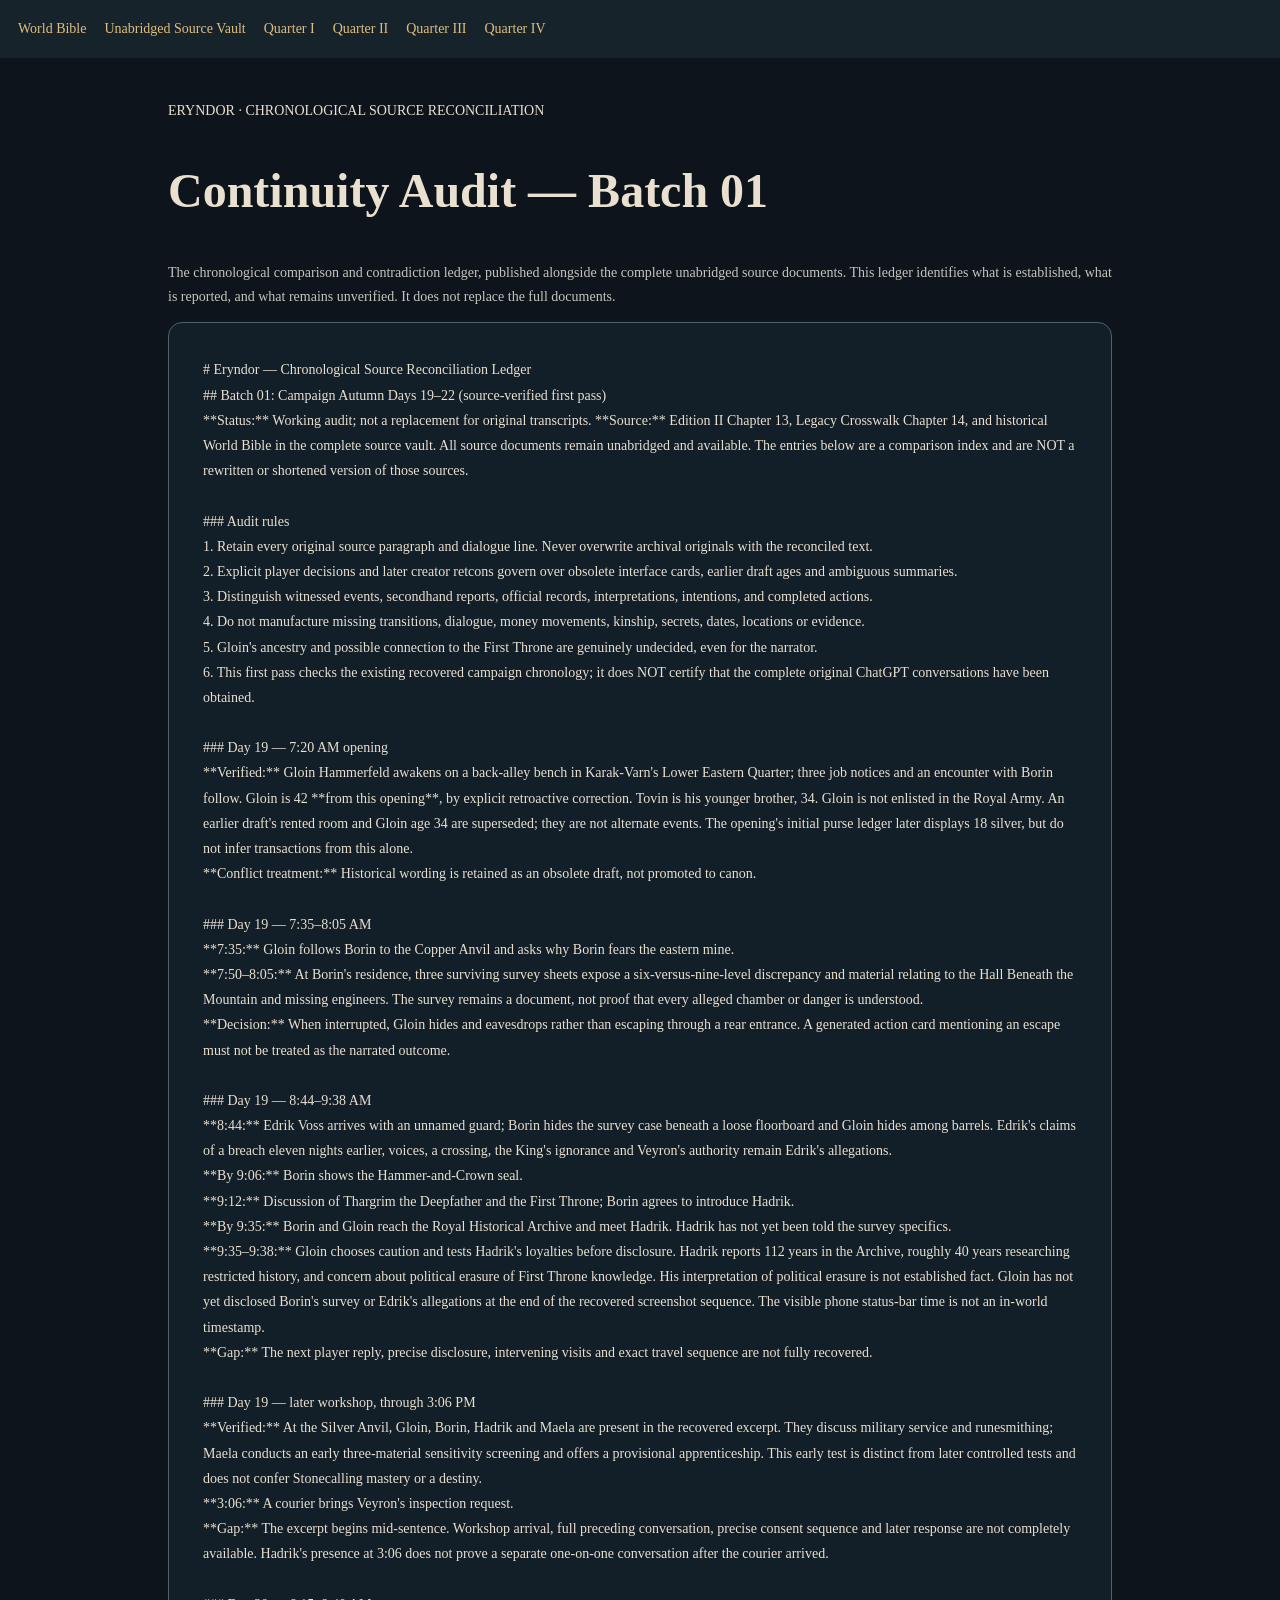
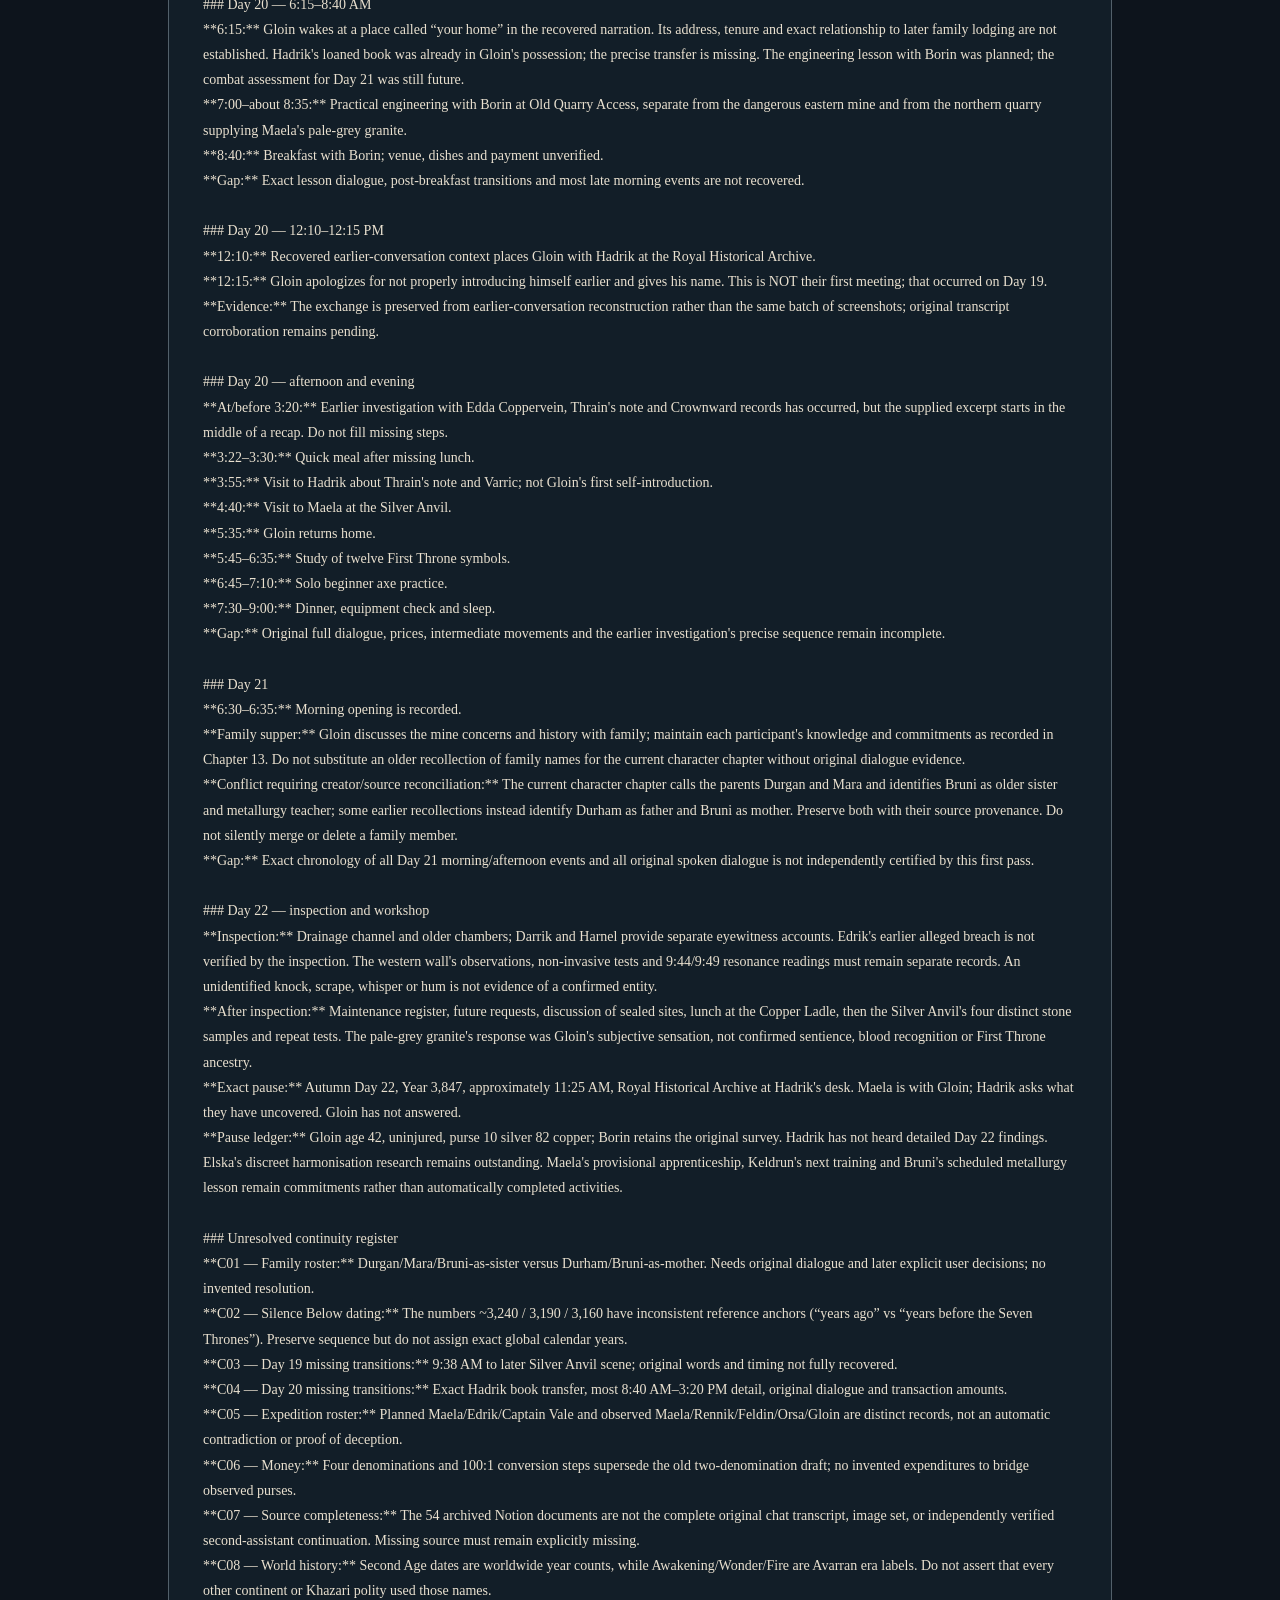
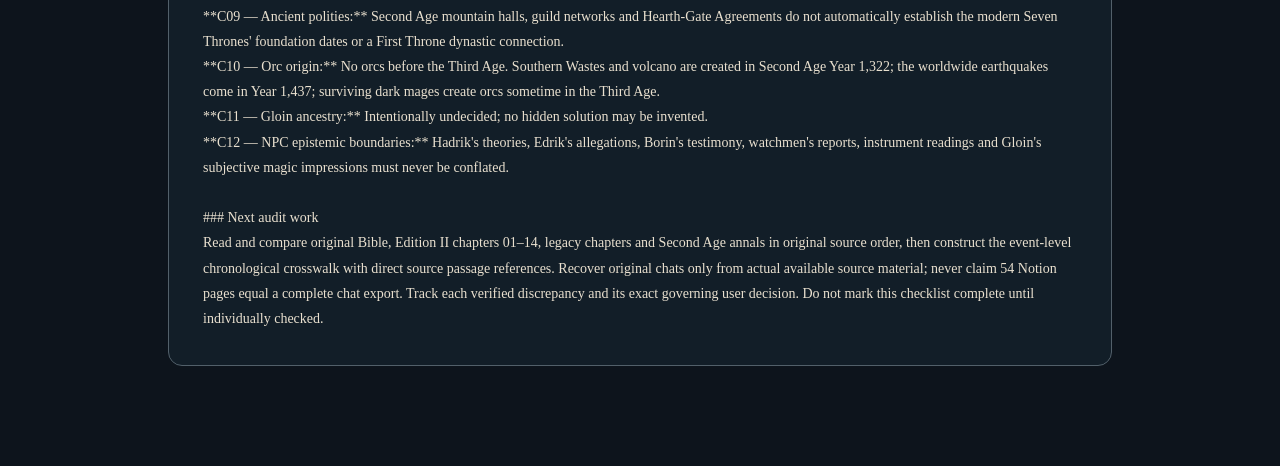
==== chronological-audit.html @ 3fc34ebd "Publish first chronological source reconciliation audit on Eryndor website" ====
<!doctype html><html lang="en"><head><meta charset="utf-8"><meta name="viewport" content="width=device-width,initial-scale=1"><title>Eryndor — Chronological Audit</title><link rel="stylesheet" href="./styles.css"><style>body{background:#0d141c;color:#e9e0cf;font-family:Georgia,serif;margin:0}.wrap{max-width:980px;margin:auto;padding:28px 18px 100px}nav{display:flex;gap:18px;flex-wrap:wrap;padding:18px;background:#17232b}a{color:#dfbd7e}h1{font-size:clamp(2rem,5vw,3rem)}.intro{line-height:1.7;color:#c4c5bd}.text{white-space:pre-wrap;overflow-wrap:anywhere;font:inherit;line-height:1.8;padding:clamp(14px,4vw,34px);border:1px solid #52606a;border-radius:14px;background:#121e28}</style></head><body><nav><a href="./index.html">World Bible</a><a href="./vault.html">Unabridged Source Vault</a><a href="./quarter-1.html">Quarter I</a><a href="./quarter-2.html">Quarter II</a><a href="./quarter-3.html">Quarter III</a><a href="./quarter-4.html">Quarter IV</a></nav><main class="wrap"><p>ERYNDOR · CHRONOLOGICAL SOURCE RECONCILIATION</p><h1>Continuity Audit — Batch 01</h1><p class="intro">The chronological comparison and contradiction ledger, published alongside the complete unabridged source documents. This ledger identifies what is established, what is reported, and what remains unverified. It does not replace the full documents.</p><article id="audit" class="text">Loading audit…</article></main><script>fetch('./CHRONOLOGICAL-AUDIT-01.md').then(r=>{if(!r.ok)throw Error('HTTP '+r.status);return r.text()}).then(s=>document.getElementById('audit').textContent=s).catch(e=>document.getElementById('audit').textContent='Could not load audit: '+e.message)</script></body></html>
---- styles.css ----
:root{--bg:#0d141c;--shell:#121b23;--panel:#18222b;--panel2:#1c2a33;--panel3:#21303a;--line:#2c3b43;--muted:#90a1a6;--faint:#687d83;--text:#ecece4;--gold:#c8a56a;--gold2:#edcd95;--sage:#9cb19f;--sky:#a9c5ce;--rose:#c79a91;--orange:#d8ae7f;--ring:rgba(200,165,106,.4);--serif:Georgia,'Times New Roman',serif;--sans:system-ui,-apple-system,BlinkMacSystemFont,'Segoe UI',sans-serif;--sidebar-width:270px}
*,*::before,*::after{box-sizing:border-box}html{scroll-behavior:smooth}body{margin:0;background:var(--bg);color:var(--text);font-family:var(--sans);font-size:14px;line-height:1.56;-webkit-font-smoothing:antialiased}button,input,textarea,select{font:inherit}button{cursor:pointer}a{color:inherit;text-decoration:none}a:hover{color:var(--gold2)}input,textarea,select{color:var(--text)}:focus-visible{outline:2px solid var(--gold2);outline-offset:3px}::selection{background:#a58252;color:#111}
.site-shell{min-height:100vh;display:flex}.sidebar{position:fixed;inset:0 auto 0 0;width:var(--sidebar-width);background:#101820;border-right:1px solid var(--line);padding:29px 17px 20px;display:flex;flex-direction:column;z-index:15;overflow-y:auto}.brand{display:flex;align-items:center;gap:13px;padding:0 10px}.brand-mark{width:44px;height:44px;border:1px solid #6e5a3d;border-radius:50%;color:var(--gold);display:grid;place-items:center;flex-shrink:0}.brand-mark svg{width:34px}.brand-name{display:block;font-family:var(--serif);font-size:23px;letter-spacing:.19em;line-height:1.05;font-weight:700}.brand-sub{display:block;letter-spacing:.18em;color:var(--muted);font-size:8px;margin-top:6px;font-weight:600}.sidebar-rule{height:1px;background:linear-gradient(90deg,transparent,var(--line),transparent);margin:27px 9px 22px}.nav-eyebrow{padding:0 13px;color:#69818b;font-size:10px;letter-spacing:.2em;font-weight:700;margin-bottom:10px}.nav-eyebrow-gap{margin-top:28px}.nav-main,.nav-shelves{display:grid;gap:4px}.nav-main a,.nav-shelves a,.nav-draft-link{display:flex;align-items:center;gap:12px;min-height:41px;border-radius:7px;padding:0 12px;color:#aab8b9;font-size:13px;border:1px solid transparent;transition:background .2s,color .2s}.nav-main a:hover,.nav-shelves a:hover,.nav-draft-link:hover{background:#1b2932;color:#f6ecd7}.nav-main a.active,.nav-shelves a.active,.nav-draft-link.active{background:#2a2d2d;color:var(--gold2);border-color:#4c4034}.nav-main a.active::before,.nav-shelves a.active::before{content:"";width:2px;height:18px;background:var(--gold);margin-left:-12px;margin-right:10px}.nav-icon{width:18px;text-align:center;font-size:18px;color:var(--gold)}.nav-count,.draft-count{margin-left:auto;color:var(--faint);font-size:11px}.nav-shelves a{min-height:35px;font-size:12px;padding-left:15px}.shelf-dot{width:6px;height:6px;border-radius:50%;background:#6a8086;flex-shrink:0}.sidebar-bottom{margin-top:auto;padding-top:28px}.sidebar-context{display:flex;gap:10px;align-items:center;background:#17232b;border:1px solid #25363d;padding:12px;border-radius:9px;margin:13px 4px 0}.sidebar-context strong{display:block;font-size:12px;font-weight:600}.sidebar-context small{display:block;color:var(--faint);font-size:11px}.context-dot{width:7px;height:7px;background:#94ae9d;border-radius:50%;box-shadow:0 0 12px #759b80}
.main-shell{margin-left:var(--sidebar-width);width:calc(100% - var(--sidebar-width));min-width:0;display:flex;flex-direction:column;min-height:100vh;background:linear-gradient(172deg,#12202a 0,#111b24 30%,#0d141c 100%)}.topbar{height:75px;display:flex;align-items:center;justify-content:space-between;padding:0 clamp(22px,4.4vw,74px);border-bottom:1px solid #273640;background:rgba(15,24,32,.74);position:sticky;top:0;z-index:9;backdrop-filter:blur(14px)}.top-location{font-size:10px;font-weight:750;letter-spacing:.2em;color:#99aeb4}.top-sigil{color:var(--gold);font-size:18px;margin-right:12px}.top-actions{display:flex;gap:21px;align-items:center}.top-search-trigger{border:1px solid #31414a;background:#1c2b34;border-radius:8px;display:flex;gap:9px;align-items:center;color:#b5c2c1;padding:8px 11px;min-width:210px;text-align:left}.top-search-trigger kbd{margin-left:auto;border:1px solid #506269;border-radius:4px;line-height:1.4;font-size:12px;padding:0 6px;color:#8f9fa2}.search-glyph{font-size:21px;line-height:1}.top-date{color:#84969a;font-size:10px;font-weight:700;letter-spacing:.14em}.main-content{width:100%;max-width:1460px;margin:0 auto;flex:1;padding:clamp(25px,4vw,60px) clamp(22px,4.4vw,74px) 85px}.footer{padding:22px clamp(22px,4.4vw,74px);border-top:1px solid #26343c;display:flex;gap:16px;justify-content:space-between;flex-wrap:wrap;color:#5e7178;font-size:9px;letter-spacing:.09em;text-transform:uppercase}.mobile-menu{display:none}
.eyebrow{color:var(--gold);font-size:10px;letter-spacing:.22em;font-weight:800;text-transform:uppercase}.display-title{font-family:var(--serif);font-weight:400;letter-spacing:-.038em;font-size:clamp(36px,5.2vw,68px);line-height:1.06;margin:14px 0 18px}.display-title em{font-style:normal;color:var(--gold2)}.lede{font-size:15px;color:#aebbb9;max-width:720px;line-height:1.9}.intro-row{display:flex;align-items:flex-end;justify-content:space-between;gap:18px;margin-bottom:32px}.page-title{font-family:var(--serif);font-weight:400;letter-spacing:-.025em;font-size:clamp(34px,4.2vw,52px);line-height:1.12;margin:10px 0 0}.page-description{color:#9bb0b3;margin-top:12px;max-width:740px;line-height:1.8}.minor-title{font-family:var(--serif);font-weight:400;font-size:23px;margin:0 0 15px}.section-head{display:flex;align-items:center;justify-content:space-between;gap:16px;margin:46px 0 16px}.section-head .section-note{color:#82979b;font-size:12px}.section-head a{font-size:12px;color:var(--gold2)}.muted{color:#91a3a7}.text-small{font-size:12px}.gold{color:var(--gold)}
.hero{position:relative;overflow:hidden;min-height:355px;border:1px solid #45524f;border-radius:12px;background:radial-gradient(ellipse at 79% 31%,rgba(166,134,82,.13),transparent 43%),radial-gradient(ellipse at 32% 75%,rgba(58,107,126,.16),transparent 55%),linear-gradient(140deg,#152732 0%,#16222a 55%,#262823 100%);padding:clamp(29px,4.5vw,57px);display:flex;align-items:center}.hero::before{content:"";position:absolute;right:-50px;bottom:-140px;width:600px;height:420px;opacity:.2;border:1px solid #bfaa80;border-radius:50%;box-shadow:0 0 0 42px rgba(191,170,128,.09),0 0 0 85px rgba(191,170,128,.1),0 0 0 132px rgba(191,170,128,.09);transform:rotate(-22deg);pointer-events:none}.hero-art{position:absolute;width:55%;height:100%;right:0;bottom:0;opacity:.65;background-image:url('./mountains.svg');background-repeat:no-repeat;background-position:bottom right;background-size:contain;pointer-events:none}.hero-content{position:relative;z-index:1;max-width:640px}.hero .lede{max-width:510px}.hero-buttons{display:flex;flex-wrap:wrap;gap:11px;margin-top:26px}.btn{display:inline-flex;align-items:center;justify-content:center;gap:9px;border:1px solid #4c6061;border-radius:7px;padding:10px 15px;background:transparent;color:#d7ded9;font-weight:650;font-size:12px;transition:transform .18s,background .18s,border-color .18s;min-height:39px}.btn:hover{transform:translateY(-1px);background:#26343a;border-color:#809095;color:#fff}.btn-primary{background:var(--gold);color:#16202a;border:1px solid #d5b887}.btn-primary:hover{color:#101820;background:#e3bf84}.btn-quiet{border-color:#3b4b53;background:#19262f}.btn-danger{border-color:#805d57;color:#ddafa3}.btn-small{padding:7px 10px;font-size:11px;min-height:32px}.stats-grid{display:grid;grid-template-columns:repeat(4,minmax(0,1fr));gap:12px;margin-top:18px}.stat-card{background:#17232d;border:1px solid #2c3d47;border-radius:9px;padding:22px 20px}.stat-number{font:normal 29px/1.2 var(--serif);color:#f0e0bf;margin-bottom:7px}.stat-label{color:#8da1a5;font-size:10px;letter-spacing:.13em;text-transform:uppercase}.overview-grid{display:grid;grid-template-columns:1.3fr 1fr;gap:17px}.card-panel{background:linear-gradient(155deg,#192732,#18232d);border:1px solid #33434c;border-radius:10px;padding:24px}.card-panel p{color:#afbfbe;line-height:1.8}.record-grid{display:grid;grid-template-columns:repeat(3,minmax(0,1fr));gap:14px}.record-card{display:block;text-align:left;background:#17232c;border:1px solid #2e3e46;border-radius:9px;padding:21px;min-height:201px;transition:background .17s,border-color .17s,transform .17s;position:relative}.record-card:hover{background:#1e303a;border-color:#817150;transform:translateY(-2px);color:var(--text)}.record-category{color:#8fa7ac;font-size:10px;text-transform:uppercase;letter-spacing:.15em}.record-card h3{font:normal 23px/1.23 var(--serif);margin:15px 0 12px}.record-card p{color:#9eb1b3;margin:0;font-size:12px;line-height:1.7;max-width:50ch}.record-card-foot{display:flex;align-items:center;justify-content:space-between;margin-top:22px}.card-arrow{color:var(--gold);font-size:20px}.panel-highlight{border-left:3px solid var(--gold);padding-left:21px}.scene-time{font:normal 25px var(--serif);color:var(--gold2);margin:10px 0}.scene-summary{font:normal 18px/1.5 var(--serif);color:#f0ece2;margin:7px 0 17px}.meta-strip{display:flex;gap:15px;flex-wrap:wrap;color:#99abae;font-size:12px}
.status{font-size:10px;letter-spacing:.055em;border:1px solid;border-radius:100px;padding:3px 8px;font-weight:600;white-space:nowrap}.status-canon{color:#a9cfb4;border-color:#4b705b;background:rgba(81,128,92,.1)}.status-working{color:#d1bd91;border-color:#81724f;background:rgba(131,110,70,.12)}.status-open{color:#a7bfd5;border-color:#536e85;background:rgba(74,97,115,.15)}.status-reported{color:#d4afa1;border-color:#75594c;background:rgba(123,85,72,.12)}.status-disputed{color:#e0afa6;border-color:#8b5e5b;background:rgba(137,76,70,.11)}.status-noncanon,.status-superseded{color:#9ba5a6;border-color:#606c6e;background:rgba(75,89,91,.13)}
.timeline{position:relative;display:grid;gap:0}.timeline::before{content:"";position:absolute;left:24px;top:16px;bottom:20px;width:1px;background:linear-gradient(var(--gold),#40545c)}.timeline-node{display:grid;grid-template-columns:49px 1fr;gap:23px;padding:13px 0}.timeline-marker{width:16px;height:16px;border:2px solid var(--gold);background:#16242b;box-shadow:0 0 0 7px #18242a;border-radius:50%;margin:15px auto 0;position:relative;z-index:1}.timeline-card{background:#17242d;border:1px solid #2e4049;border-radius:9px;padding:22px 25px}.timeline-card:hover{border-color:#766848}.timeline-card h3{font:normal 26px var(--serif);margin:5px 0 8px}.timeline-card p{color:#9fb0b5;margin:0}.timeline-card .time-era{font-size:11px;color:var(--gold2)}.era-bar{display:flex;height:11px;width:100%;overflow:hidden;border-radius:10px;background:#22333e;margin:24px 0 10px}.era-bar div:nth-child(1){background:#667d85;flex:321}.era-bar div:nth-child(2){background:#6892a4;flex:1000}.era-bar div:nth-child(3){background:#b98e5b;flex:116}.era-labels{display:grid;grid-template-columns:321fr 1000fr 116fr;font-size:11px;color:#91a7af;gap:4px}.era-labels span:last-child{text-align:right}.history-spotlight{display:grid;grid-template-columns:repeat(3,1fr);gap:13px}.history-spotlight .card-panel{padding:21px}
.filter-bar{display:flex;flex-wrap:wrap;align-items:center;gap:11px;background:#17252e;border:1px solid #2d4049;border-radius:10px;padding:13px;margin:24px 0 15px}.input,.select,.textarea{border:1px solid #40525b;background:#111e28;border-radius:7px;padding:11px 12px;color:#e9ede7;outline:none;width:100%}.input:focus,.select:focus,.textarea:focus{border-color:var(--gold)}.input::placeholder,.textarea::placeholder{color:#667c87}.search-wrapper{position:relative;flex:1;min-width:190px}.search-wrapper .input{padding-left:37px}.search-wrapper>span{position:absolute;left:12px;top:7px;font-size:22px;color:#748a93}.filter-bar .select{width:auto;min-width:136px}.filter-result{font-size:11px;color:#9caeb3;white-space:nowrap;margin-left:auto}.chips{display:flex;gap:9px;flex-wrap:wrap;margin:13px 0 28px}.chip{border:1px solid #38505a;background:transparent;border-radius:18px;padding:6px 11px;color:#a9b9ba;font-size:11px}.chip.active{color:#161f26;background:var(--gold);border-color:var(--gold)}.empty{padding:55px 25px;text-align:center;border:1px dashed #46606a;border-radius:9px;color:#95aeb4}.small-link{background:none;border:0;color:var(--gold2);padding:0}.small-link:hover{text-decoration:underline}
.record-head{max-width:980px;border-bottom:1px solid #33434b;padding-bottom:30px}.breadcrumbs{font-size:11px;color:#96a9ab;display:flex;align-items:center;gap:9px;margin-bottom:26px}.breadcrumbs a{color:var(--gold)}.record-head .page-title{max-width:940px}.record-summary{max-width:820px;font:normal 21px/1.55 var(--serif);color:#b7c3bf;margin:20px 0}.record-tags{display:flex;flex-wrap:wrap;gap:7px;margin-top:18px}.tag{font-size:10px;color:#9eb5ba;background:#1d3039;border:1px solid #34505a;padding:4px 9px;border-radius:4px}.record-layout{display:grid;grid-template-columns:minmax(0,1fr) 270px;gap:38px;margin-top:34px;max-width:1060px}.article-text{font-size:15px;line-height:1.97;color:#c6ceca}.article-text p{margin:0 0 21px;max-width:77ch}.article-text ul{color:#c6ceca}.article-aside{position:relative}.article-meta{background:#172530;border:1px solid #32464e;padding:20px;border-radius:9px;position:sticky;top:105px}.article-meta dl{margin:0}.article-meta dt{font-size:10px;letter-spacing:.13em;text-transform:uppercase;color:#7d949b;margin-top:17px}.article-meta dt:first-child{margin-top:0}.article-meta dd{margin:5px 0 0;color:#d9dfda;font-size:12px;overflow-wrap:anywhere}.article-meta .status{display:inline-block}.related-list{display:grid;gap:9px;margin-top:18px}.related-list a{padding:12px 14px;background:#17252d;border-radius:6px;color:#d5e0de;border:1px solid #34444d;font-size:12px}.related-list a:hover{border-color:var(--gold)}.notice{background:#252b2b;border-left:3px solid var(--gold);padding:17px 19px;color:#cfcec1;border-radius:0 7px 7px 0;margin:23px 0;font-size:12px;line-height:1.75}
.world-stats{display:grid;grid-template-columns:repeat(5,1fr);gap:9px;margin-bottom:20px}.world-stats .stat-card{padding:18px 11px;text-align:center}.world-stats .stat-number{font-size:24px}.world-stats .stat-label{font-size:9px}.population-rows{display:grid;gap:14px}.pop-row{display:grid;grid-template-columns:114px minmax(0,1fr) 110px;gap:12px;align-items:center;font-size:12px}.pop-row .track{height:10px;background:#243842;border-radius:10px;overflow:hidden}.pop-row .fill{height:100%;background:linear-gradient(90deg,#5e8992,#c7a265);border-radius:10px}.pop-row .pop-value{text-align:right;color:#afbdba}.table-wrap{overflow-x:auto;border:1px solid #344750;border-radius:9px}.data-table{border-collapse:collapse;width:100%;font-size:12px;white-space:nowrap}.data-table th,.data-table td{padding:13px 17px;text-align:left;border-bottom:1px solid #2e4048}.data-table th{color:#9ca8a4;background:#1c2b34;font-size:10px;letter-spacing:.1em;text-transform:uppercase}.data-table tr:last-child td{border-bottom:0}.data-table td a{color:var(--gold2)}
.continuity-grid{display:grid;grid-template-columns:repeat(2,1fr);gap:14px}.continuity-item{border:1px solid #33474f;border-radius:9px;background:#182730;padding:20px}.continuity-item h3{font:normal 20px/1.3 var(--serif);margin:12px 0 9px}.continuity-item p{color:#a3b6b8;font-size:12px;margin:0}.level{display:inline-block;font-size:9px;letter-spacing:.13em;color:#d1b88d;text-transform:uppercase}.level-protected{color:#a8cdae}.level-unresolved{color:#d2a38d}.level-guardrail{color:#9fc4d0}.continuity-footer{border-top:1px solid #33454a;margin-top:34px;padding-top:22px;color:#9eafb0}
.chapter-grid{display:grid;grid-template-columns:repeat(2,1fr);gap:13px}.chapter{display:flex;gap:16px;align-items:flex-start;padding:18px 19px;border:1px solid #344752;background:#17242d;border-radius:9px}.chapter-index{font:normal 25px var(--serif);color:var(--gold);min-width:33px}.chapter h3{font:normal 21px var(--serif);margin:0 0 5px}.chapter p{color:#9aaeb0;font-size:12px;line-height:1.7;margin:0}.chapter:hover{border-color:#ad9264;color:inherit}
.form-grid{display:grid;grid-template-columns:repeat(2,1fr);gap:16px}.form-field{display:flex;flex-direction:column;gap:7px}.form-field.wide{grid-column:1/-1}.form-field label{font-size:11px;letter-spacing:.07em;text-transform:uppercase;color:#a2b6b9}.textarea{min-height:170px;resize:vertical}.form-actions{display:flex;gap:10px;flex-wrap:wrap;margin-top:20px}.local-banner{background:#263032;border-left:3px solid #c8a56a;border-radius:5px;padding:17px 19px;color:#c9d3ce;margin:23px 0;font-size:12px}.draft-item{display:flex;justify-content:space-between;gap:13px;align-items:center;padding:13px 0;border-bottom:1px solid #34434a}.draft-item:last-child{border-bottom:0}.draft-item .muted{display:block;font-size:11px}.draft-item .btn{flex-shrink:0}.draft-count-tag{margin-left:9px;font-size:11px;color:#bd9f73}.editor-preview{font-family:var(--serif);font-size:19px;padding:20px;border:1px dashed #52666b;border-radius:8px}.intro-actions{display:flex;gap:8px;flex-wrap:wrap}
.toast{position:fixed;bottom:25px;right:25px;background:#294238;border:1px solid #537261;padding:11px 15px;border-radius:8px;color:#e4f6e7;font-size:12px;z-index:40;opacity:0;pointer-events:none;transform:translateY(10px);transition:.2s;max-width:350px}.toast.visible{opacity:1;transform:translateY(0)}.loading{font:normal 24px var(--serif);color:var(--gold);padding:80px 0;text-align:center}
@media(max-width:1220px){.record-grid{grid-template-columns:repeat(2,minmax(0,1fr))}.overview-grid{grid-template-columns:1fr}.world-stats{grid-template-columns:repeat(3,1fr)}.top-date{display:none}}@media(max-width:960px){:root{--sidebar-width:225px}.sidebar{padding-left:10px;padding-right:10px}.record-layout{grid-template-columns:minmax(0,1fr) 225px;gap:19px}.main-content{padding-left:25px;padding-right:25px}.topbar{padding:0 25px}.stats-grid{grid-template-columns:repeat(2,1fr)}}@media(max-width:740px){.sidebar{transform:translateX(-102%);transition:transform .2s ease;box-shadow:15px 0 50px #0008;width:275px}.sidebar.open{transform:translateX(0)}.mobile-shade:not([hidden]){display:block;position:fixed;inset:0;background:#0009;z-index:13}.main-shell{margin-left:0;width:100%}.mobile-menu{display:block;border:1px solid #38505a;background:#1b2a32;border-radius:6px;color:var(--gold2);width:35px;height:34px;font-size:19px;margin-right:14px}.topbar{height:62px;justify-content:flex-start;padding:0 17px}.top-actions{margin-left:auto}.top-search-trigger{min-width:unset;padding:7px 9px}.top-search-trigger span:not(.search-glyph),.top-search-trigger kbd{display:none}.top-location{font-size:9px;white-space:nowrap}.main-content{padding:22px 17px 48px}.footer{padding:19px 17px}.hero{min-height:360px;padding:28px 22px}.hero-art{width:100%;opacity:.3}.record-grid,.continuity-grid,.chapter-grid{grid-template-columns:1fr}.record-layout{grid-template-columns:1fr}.article-aside{order:-1}.article-meta{position:static}.history-spotlight{grid-template-columns:1fr}.world-stats{grid-template-columns:repeat(2,1fr)}.filter-bar{gap:8px}.filter-bar .select{flex:1;min-width:0}.filter-result{width:100%;text-align:right}.intro-row{align-items:flex-start;flex-direction:column}.form-grid{grid-template-columns:1fr}.form-field.wide{grid-column:auto}.top-location{overflow:hidden;text-overflow:ellipsis}.stats-grid{gap:8px}.stat-card{padding:16px}.pop-row{grid-template-columns:80px 1fr 82px;font-size:11px;gap:8px}}@media(max-width:420px){.display-title{font-size:39px}.page-title{font-size:33px}.stat-number{font-size:25px}.era-labels{font-size:9px}.hero-buttons .btn{flex:1}.footer{font-size:8px}}
@media(prefers-reduced-motion:reduce){*,*::before,*::after{scroll-behavior:auto!important;animation:none!important;transition:none!important}}
/* Readable chapter structure for full historical annals imported from the source Compendium. */
.article-text h2,.article-text h3,.article-text h4{font-family:Georgia,'Times New Roman',serif;line-height:1.35;font-weight:600;color:#e6d9b6;max-width:76ch;scroll-margin-top:85px}
.article-text h2{font-size:25px;margin:32px 0 14px}
.article-text h3{font-size:21px;margin:30px 0 12px}
.article-text h4{font-size:17px;margin:25px 0 10px;color:#e1d6bc}
.article-text strong{color:#e4e9e2;font-weight:700}
.article-text em{color:#e1dacd}
.article-text ul,.article-text ol{max-width:75ch;padding-left:24px;line-height:1.85;margin:0 0 22px}
.article-text li{margin-bottom:8px}

/* Full original-source archive: every preserved page readable on any screen. */
.archive-banner{display:flex;align-items:center;justify-content:space-between;gap:24px;margin:28px 0;padding:26px;border-color:#596345}
.archive-banner .minor-title{margin:8px 0 5px}.archive-banner p{margin:6px 0}
.source-toolbar{margin:22px 0;padding:22px}.source-toolbar p{max-width:80ch;line-height:1.65}
.source-controls{display:flex;gap:10px;flex-wrap:wrap;margin:18px 0 12px}
.source-controls .input{flex:2;min-width:220px}.source-controls .select{flex:1;min-width:190px}
.source-count{margin:16px 0;color:var(--muted);font-size:13px}.source-group{margin:30px 0}
.source-group .minor-title{font-size:20px;margin-bottom:12px}
.source-list{border:1px solid #34444e;border-radius:11px;overflow:hidden;background:#111d26}
.source-link{display:flex;align-items:center;justify-content:space-between;gap:12px;padding:16px 18px;text-decoration:none;color:var(--text);border-bottom:1px solid #2c3d45}
.source-link:last-child{border-bottom:0}.source-link:hover,.source-link:focus-visible{background:#1e3039}
.source-link strong{display:block;font-weight:600;line-height:1.4}.source-link small{display:block;margin-top:6px;color:var(--muted);font-size:12px}
.source-view-tools{display:flex;flex-wrap:wrap;align-items:center;gap:8px}
.source-view-tools .btn.active{border-color:var(--gold2);background:#293b3a;color:var(--gold2)}
.source-article{overflow-wrap:anywhere;max-width:920px;line-height:1.82;padding-bottom:24px}
.source-article p{line-height:1.8}.source-article .source-exact{font-size:12px;line-height:1.6;white-space:pre-wrap;overflow-wrap:anywhere;background:#0b151e;border:1px solid #314451;border-radius:9px;padding:18px}
@media(max-width:700px){.archive-banner{flex-direction:column;align-items:flex-start;padding:20px}.archive-banner .btn{width:100%}.source-controls{flex-direction:column}.source-controls .input,.source-controls .select{width:100%}.source-toolbar{padding:16px}.source-article .source-exact{padding:10px;font-size:11px}}
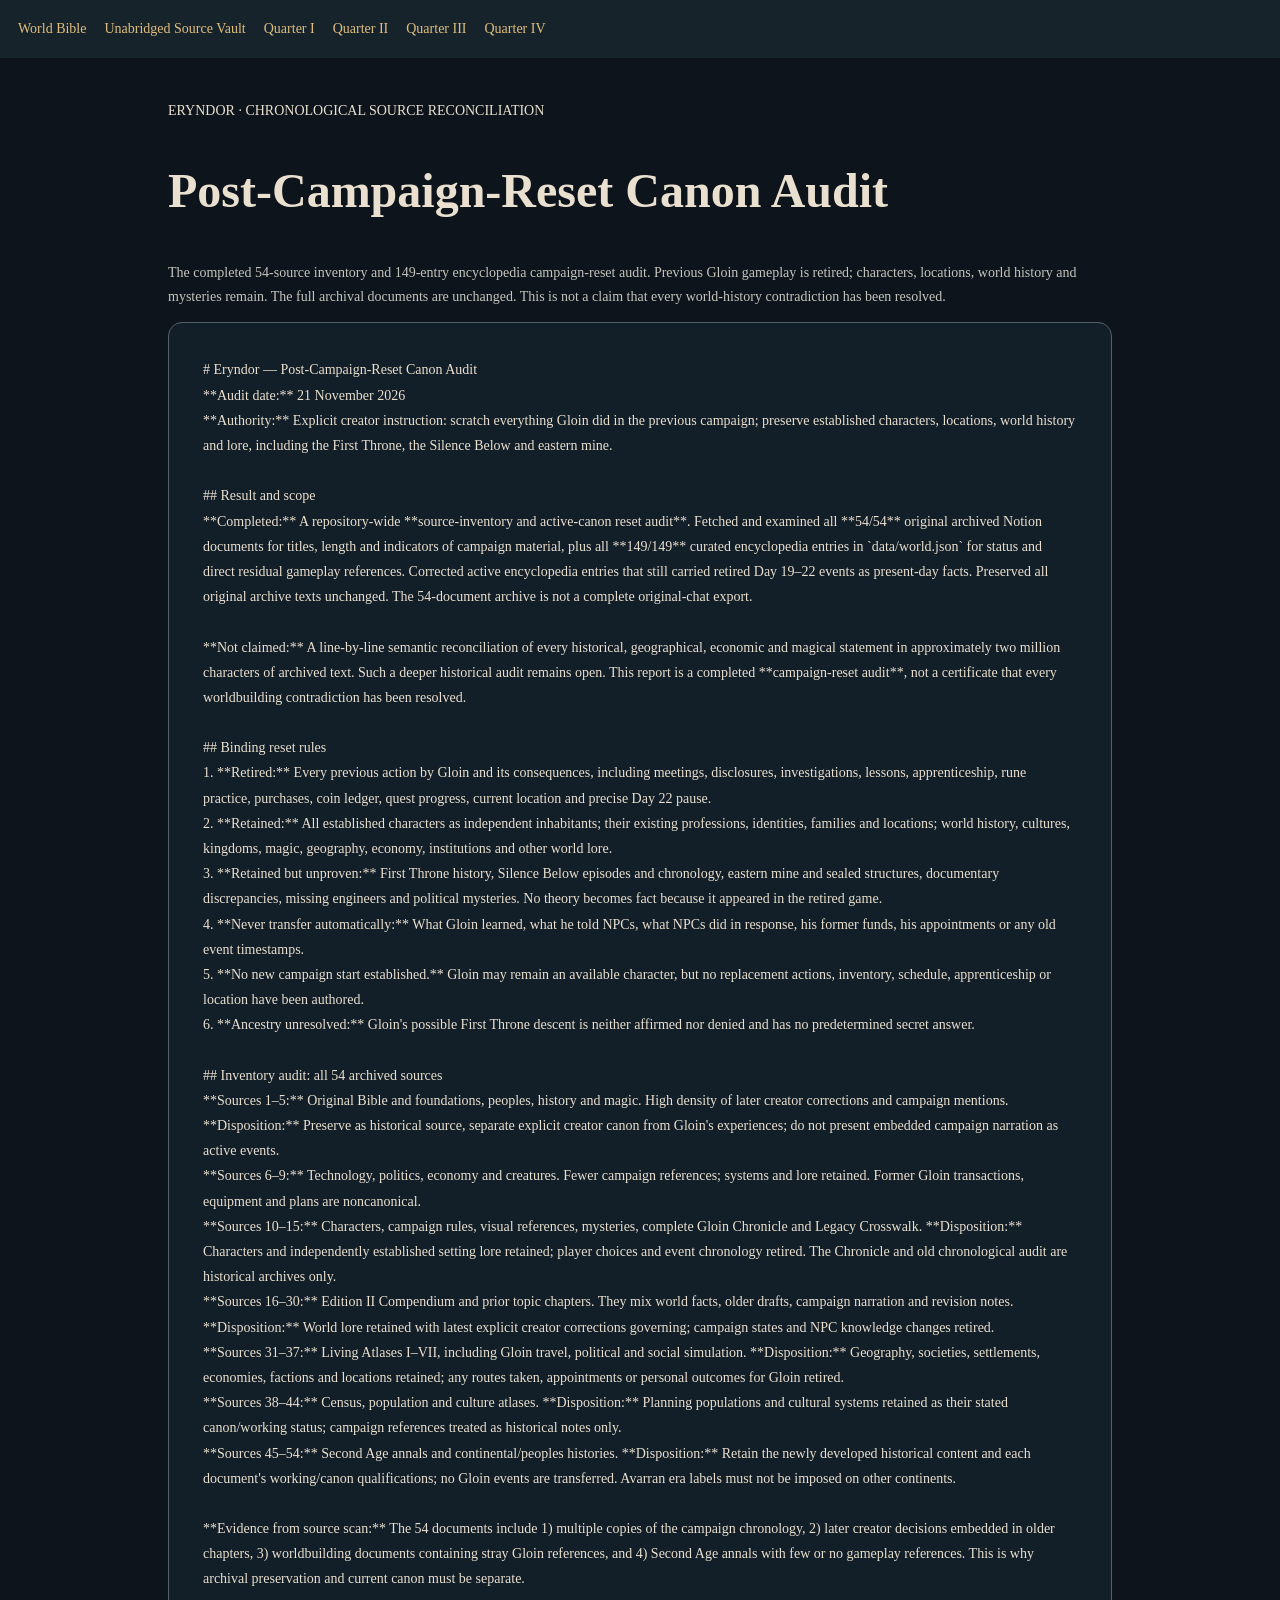
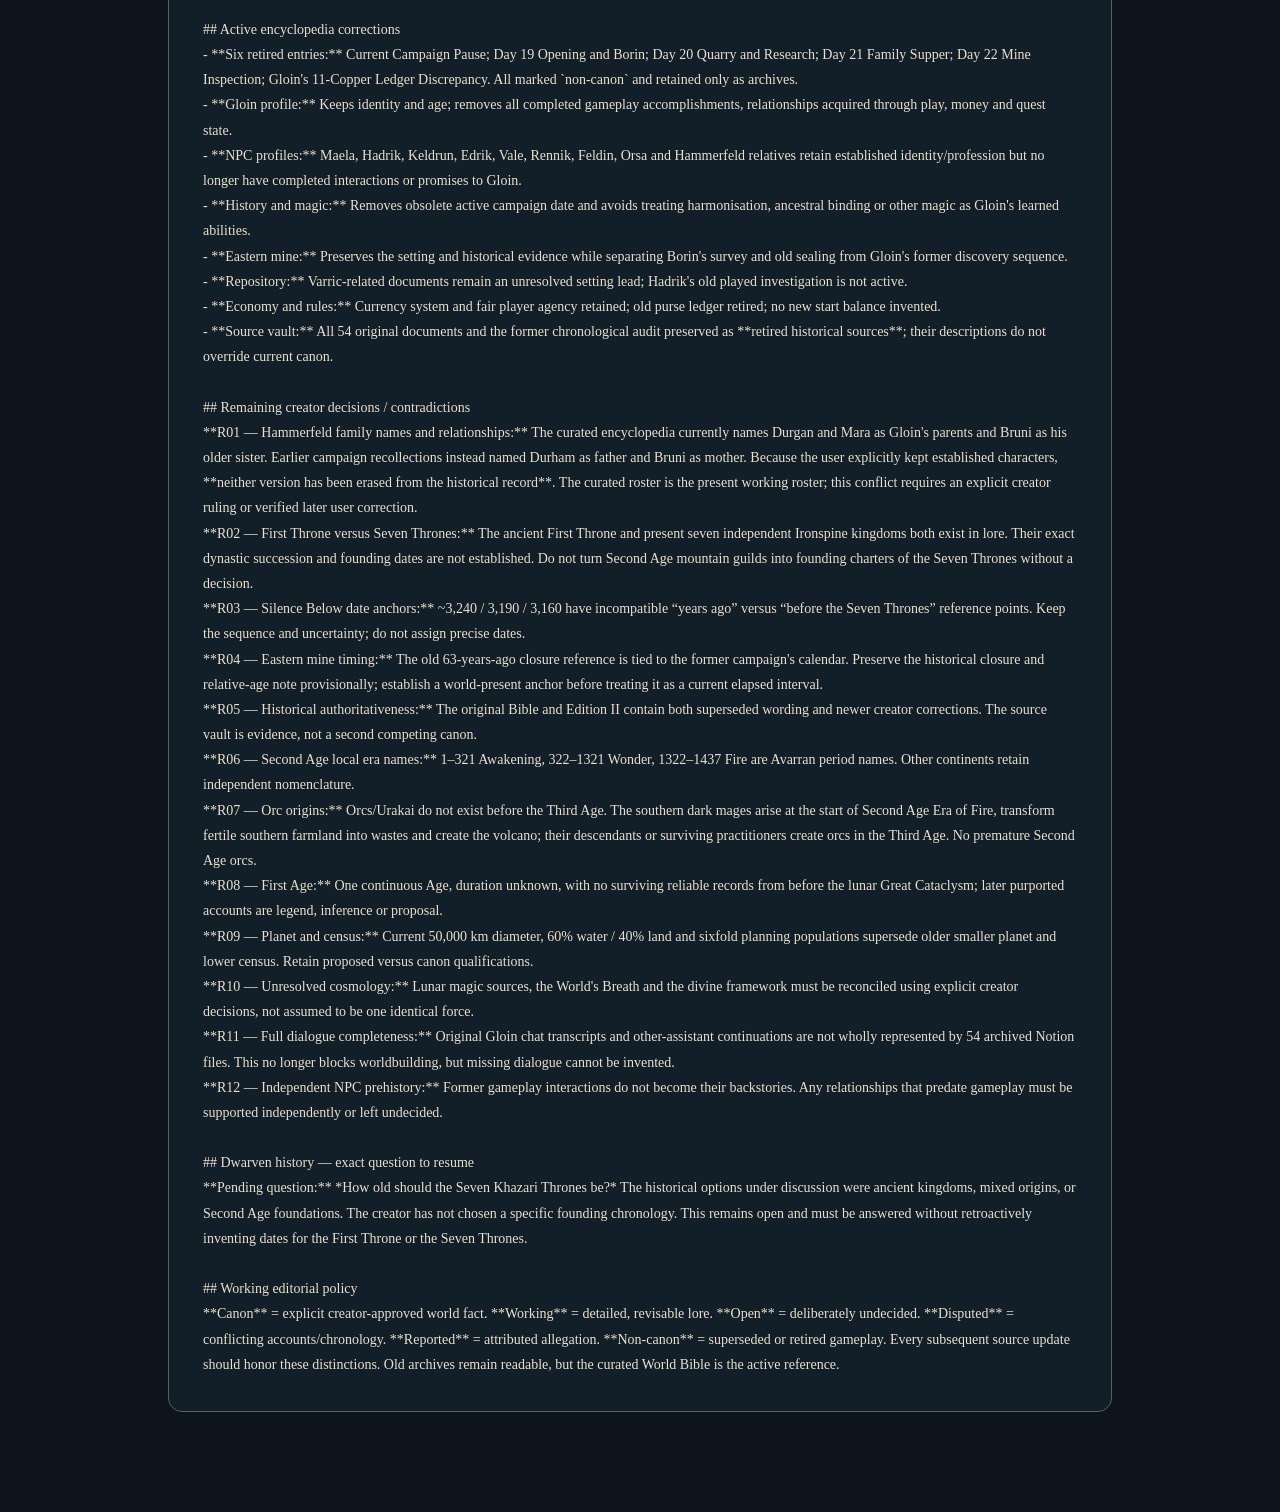
==== commit b14f2214: "Display post-campaign-reset audit instead of retired Gloin chronology" ====
--- a/chronological-audit.html
+++ b/chronological-audit.html
@@ -1 +1 @@
-<!doctype html><html lang="en"><head><meta charset="utf-8"><meta name="viewport" content="width=device-width,initial-scale=1"><title>Eryndor — Chronological Audit</title><link rel="stylesheet" href="./styles.css"><style>body{background:#0d141c;color:#e9e0cf;font-family:Georgia,serif;margin:0}.wrap{max-width:980px;margin:auto;padding:28px 18px 100px}nav{display:flex;gap:18px;flex-wrap:wrap;padding:18px;background:#17232b}a{color:#dfbd7e}h1{font-size:clamp(2rem,5vw,3rem)}.intro{line-height:1.7;color:#c4c5bd}.text{white-space:pre-wrap;overflow-wrap:anywhere;font:inherit;line-height:1.8;padding:clamp(14px,4vw,34px);border:1px solid #52606a;border-radius:14px;background:#121e28}</style></head><body><nav><a href="./index.html">World Bible</a><a href="./vault.html">Unabridged Source Vault</a><a href="./quarter-1.html">Quarter I</a><a href="./quarter-2.html">Quarter II</a><a href="./quarter-3.html">Quarter III</a><a href="./quarter-4.html">Quarter IV</a></nav><main class="wrap"><p>ERYNDOR · CHRONOLOGICAL SOURCE RECONCILIATION</p><h1>Continuity Audit — Batch 01</h1><p class="intro">The chronological comparison and contradiction ledger, published alongside the complete unabridged source documents. This ledger identifies what is established, what is reported, and what remains unverified. It does not replace the full documents.</p><article id="audit" class="text">Loading audit…</article></main><script>fetch('./CHRONOLOGICAL-AUDIT-01.md').then(r=>{if(!r.ok)throw Error('HTTP '+r.status);return r.text()}).then(s=>document.getElementById('audit').textContent=s).catch(e=>document.getElementById('audit').textContent='Could not load audit: '+e.message)</script></body></html>+<!doctype html><html lang="en"><head><meta charset="utf-8"><meta name="viewport" content="width=device-width,initial-scale=1"><title>Eryndor — Canon Reset Audit</title><link rel="stylesheet" href="./styles.css"><style>body{background:#0d141c;color:#e9e0cf;font-family:Georgia,serif;margin:0}.wrap{max-width:980px;margin:auto;padding:28px 18px 100px}nav{display:flex;gap:18px;flex-wrap:wrap;padding:18px;background:#17232b}a{color:#dfbd7e}h1{font-size:clamp(2rem,5vw,3rem)}.intro{line-height:1.7;color:#c4c5bd}.text{white-space:pre-wrap;overflow-wrap:anywhere;font:inherit;line-height:1.8;padding:clamp(14px,4vw,34px);border:1px solid #52606a;border-radius:14px;background:#121e28}</style></head><body><nav><a href="./index.html">World Bible</a><a href="./vault.html">Unabridged Source Vault</a><a href="./quarter-1.html">Quarter I</a><a href="./quarter-2.html">Quarter II</a><a href="./quarter-3.html">Quarter III</a><a href="./quarter-4.html">Quarter IV</a></nav><main class="wrap"><p>ERYNDOR · CHRONOLOGICAL SOURCE RECONCILIATION</p><h1>Post-Campaign-Reset Canon Audit</h1><p class="intro">The completed 54-source inventory and 149-entry encyclopedia campaign-reset audit. Previous Gloin gameplay is retired; characters, locations, world history and mysteries remain. The full archival documents are unchanged. This is not a claim that every world-history contradiction has been resolved.</p><article id="audit" class="text">Loading audit…</article></main><script>fetch('./CAMPAIGN-RESET-AUDIT.md').then(r=>{if(!r.ok)throw Error('HTTP '+r.status);return r.text()}).then(s=>document.getElementById('audit').textContent=s).catch(e=>document.getElementById('audit').textContent='Could not load audit: '+e.message)</script></body></html>
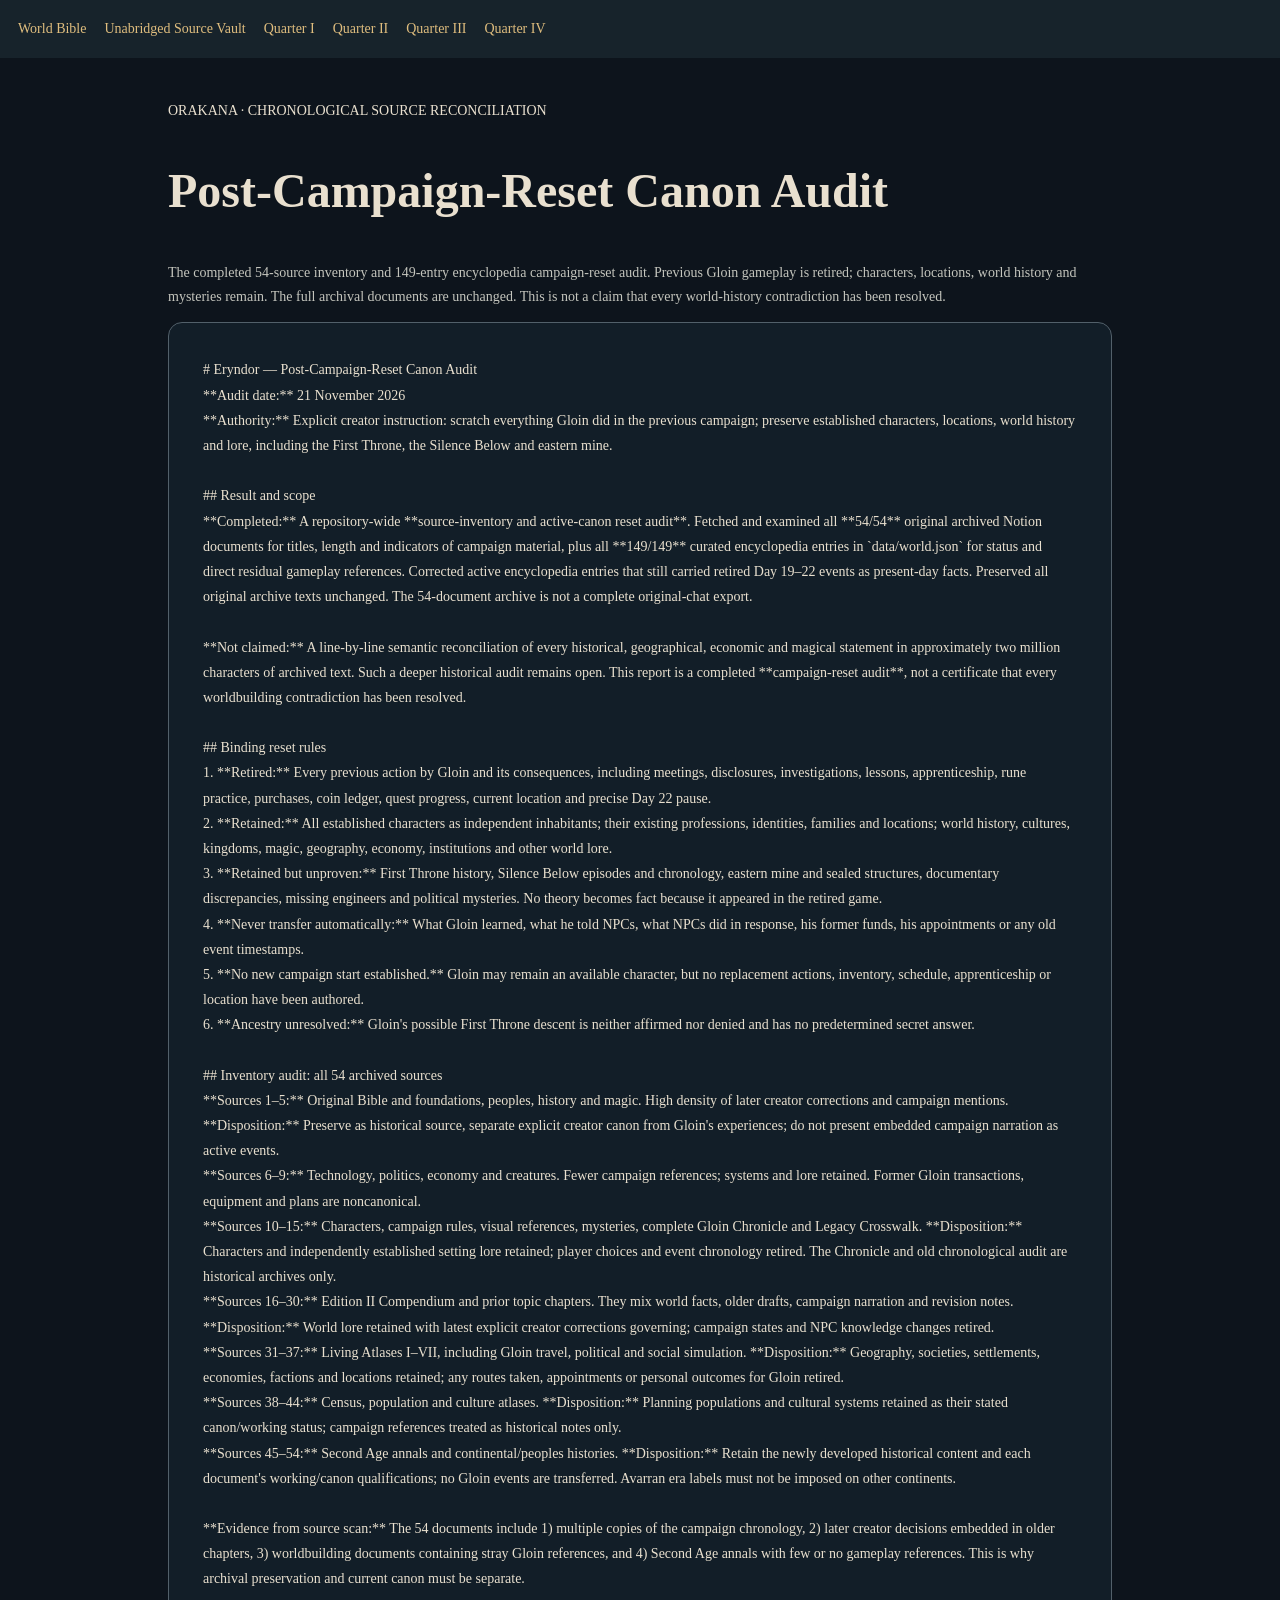
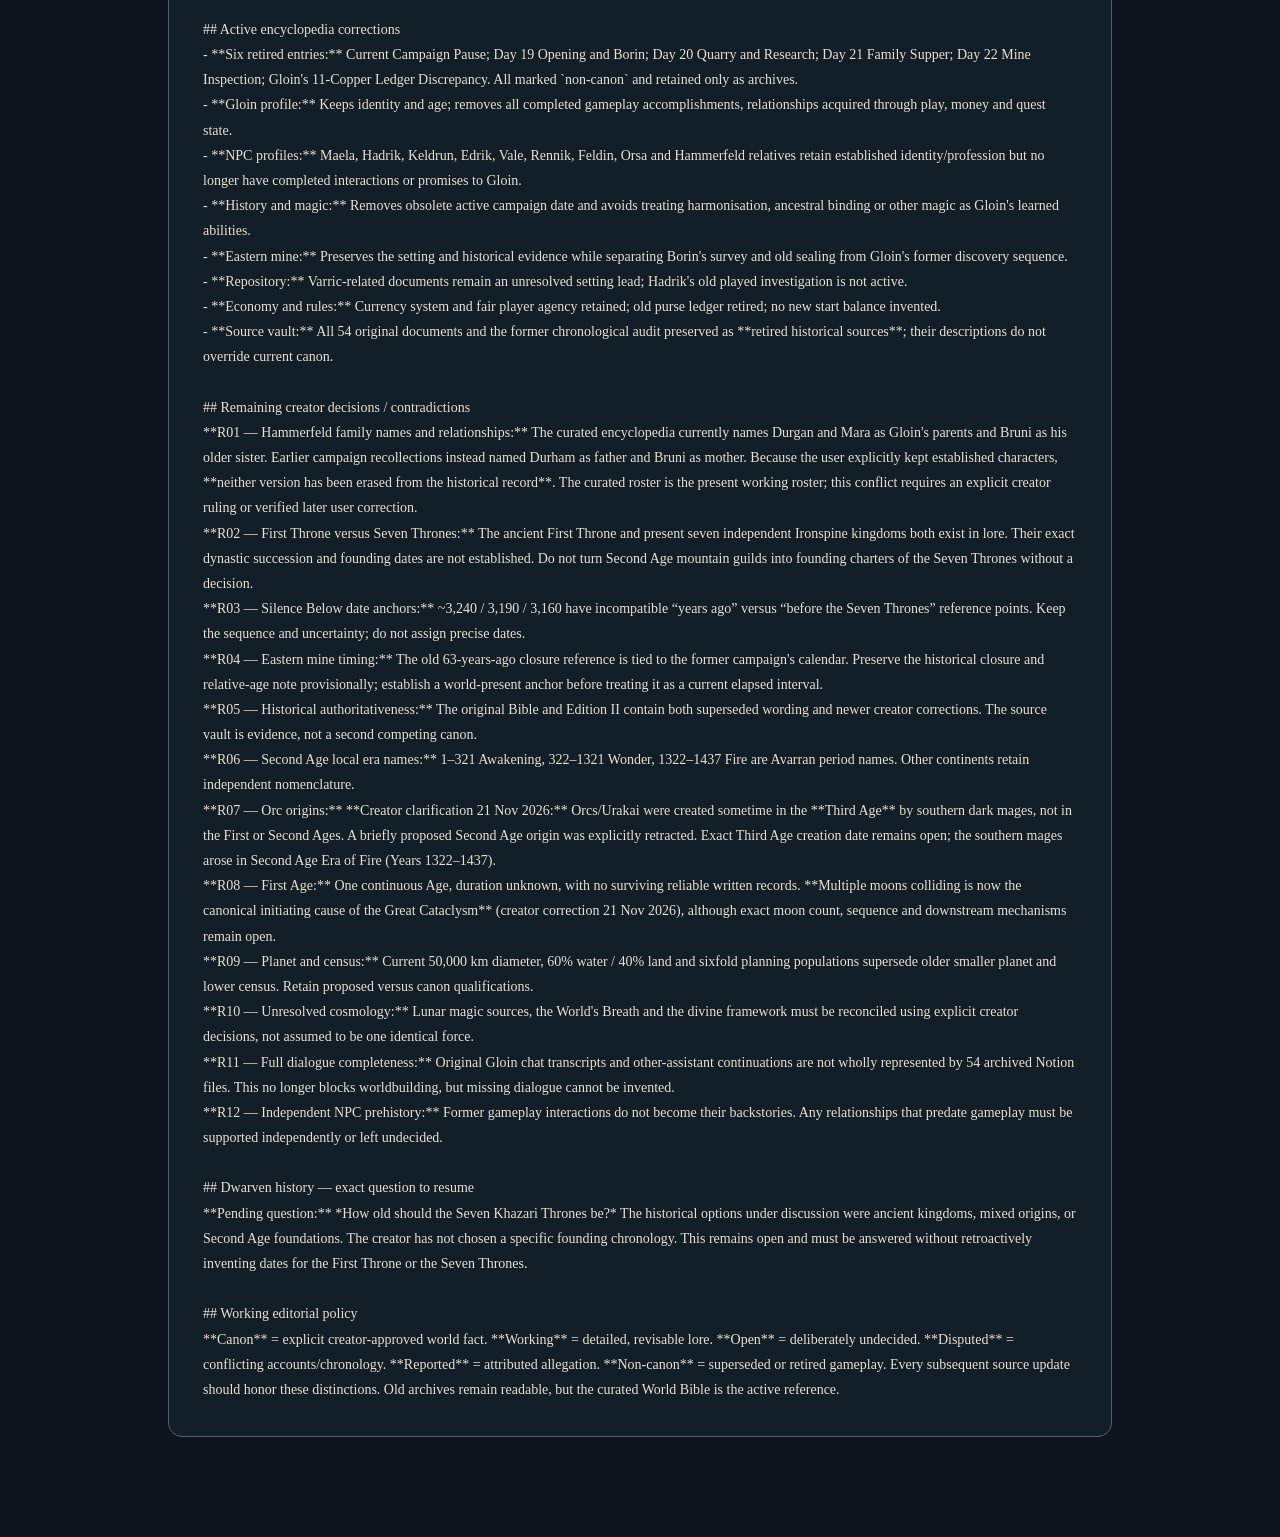
==== commit fbfc1308: "Orakana rename: update chronological-audit.html archive-page branding" ====
--- a/chronological-audit.html
+++ b/chronological-audit.html
@@ -1 +1 @@
-<!doctype html><html lang="en"><head><meta charset="utf-8"><meta name="viewport" content="width=device-width,initial-scale=1"><title>Eryndor — Canon Reset Audit</title><link rel="stylesheet" href="./styles.css"><style>body{background:#0d141c;color:#e9e0cf;font-family:Georgia,serif;margin:0}.wrap{max-width:980px;margin:auto;padding:28px 18px 100px}nav{display:flex;gap:18px;flex-wrap:wrap;padding:18px;background:#17232b}a{color:#dfbd7e}h1{font-size:clamp(2rem,5vw,3rem)}.intro{line-height:1.7;color:#c4c5bd}.text{white-space:pre-wrap;overflow-wrap:anywhere;font:inherit;line-height:1.8;padding:clamp(14px,4vw,34px);border:1px solid #52606a;border-radius:14px;background:#121e28}</style></head><body><nav><a href="./index.html">World Bible</a><a href="./vault.html">Unabridged Source Vault</a><a href="./quarter-1.html">Quarter I</a><a href="./quarter-2.html">Quarter II</a><a href="./quarter-3.html">Quarter III</a><a href="./quarter-4.html">Quarter IV</a></nav><main class="wrap"><p>ERYNDOR · CHRONOLOGICAL SOURCE RECONCILIATION</p><h1>Post-Campaign-Reset Canon Audit</h1><p class="intro">The completed 54-source inventory and 149-entry encyclopedia campaign-reset audit. Previous Gloin gameplay is retired; characters, locations, world history and mysteries remain. The full archival documents are unchanged. This is not a claim that every world-history contradiction has been resolved.</p><article id="audit" class="text">Loading audit…</article></main><script>fetch('./CAMPAIGN-RESET-AUDIT.md').then(r=>{if(!r.ok)throw Error('HTTP '+r.status);return r.text()}).then(s=>document.getElementById('audit').textContent=s).catch(e=>document.getElementById('audit').textContent='Could not load audit: '+e.message)</script></body></html>+<!doctype html><html lang="en"><head><meta charset="utf-8"><meta name="viewport" content="width=device-width,initial-scale=1"><title>Orakana — Canon Reset Audit</title><link rel="stylesheet" href="./styles.css"><style>body{background:#0d141c;color:#e9e0cf;font-family:Georgia,serif;margin:0}.wrap{max-width:980px;margin:auto;padding:28px 18px 100px}nav{display:flex;gap:18px;flex-wrap:wrap;padding:18px;background:#17232b}a{color:#dfbd7e}h1{font-size:clamp(2rem,5vw,3rem)}.intro{line-height:1.7;color:#c4c5bd}.text{white-space:pre-wrap;overflow-wrap:anywhere;font:inherit;line-height:1.8;padding:clamp(14px,4vw,34px);border:1px solid #52606a;border-radius:14px;background:#121e28}</style></head><body><nav><a href="./index.html">World Bible</a><a href="./vault.html">Unabridged Source Vault</a><a href="./quarter-1.html">Quarter I</a><a href="./quarter-2.html">Quarter II</a><a href="./quarter-3.html">Quarter III</a><a href="./quarter-4.html">Quarter IV</a></nav><main class="wrap"><p>ORAKANA · CHRONOLOGICAL SOURCE RECONCILIATION</p><h1>Post-Campaign-Reset Canon Audit</h1><p class="intro">The completed 54-source inventory and 149-entry encyclopedia campaign-reset audit. Previous Gloin gameplay is retired; characters, locations, world history and mysteries remain. The full archival documents are unchanged. This is not a claim that every world-history contradiction has been resolved.</p><article id="audit" class="text">Loading audit…</article></main><script>fetch('./CAMPAIGN-RESET-AUDIT.md').then(r=>{if(!r.ok)throw Error('HTTP '+r.status);return r.text()}).then(s=>document.getElementById('audit').textContent=s).catch(e=>document.getElementById('audit').textContent='Could not load audit: '+e.message)</script></body></html>
